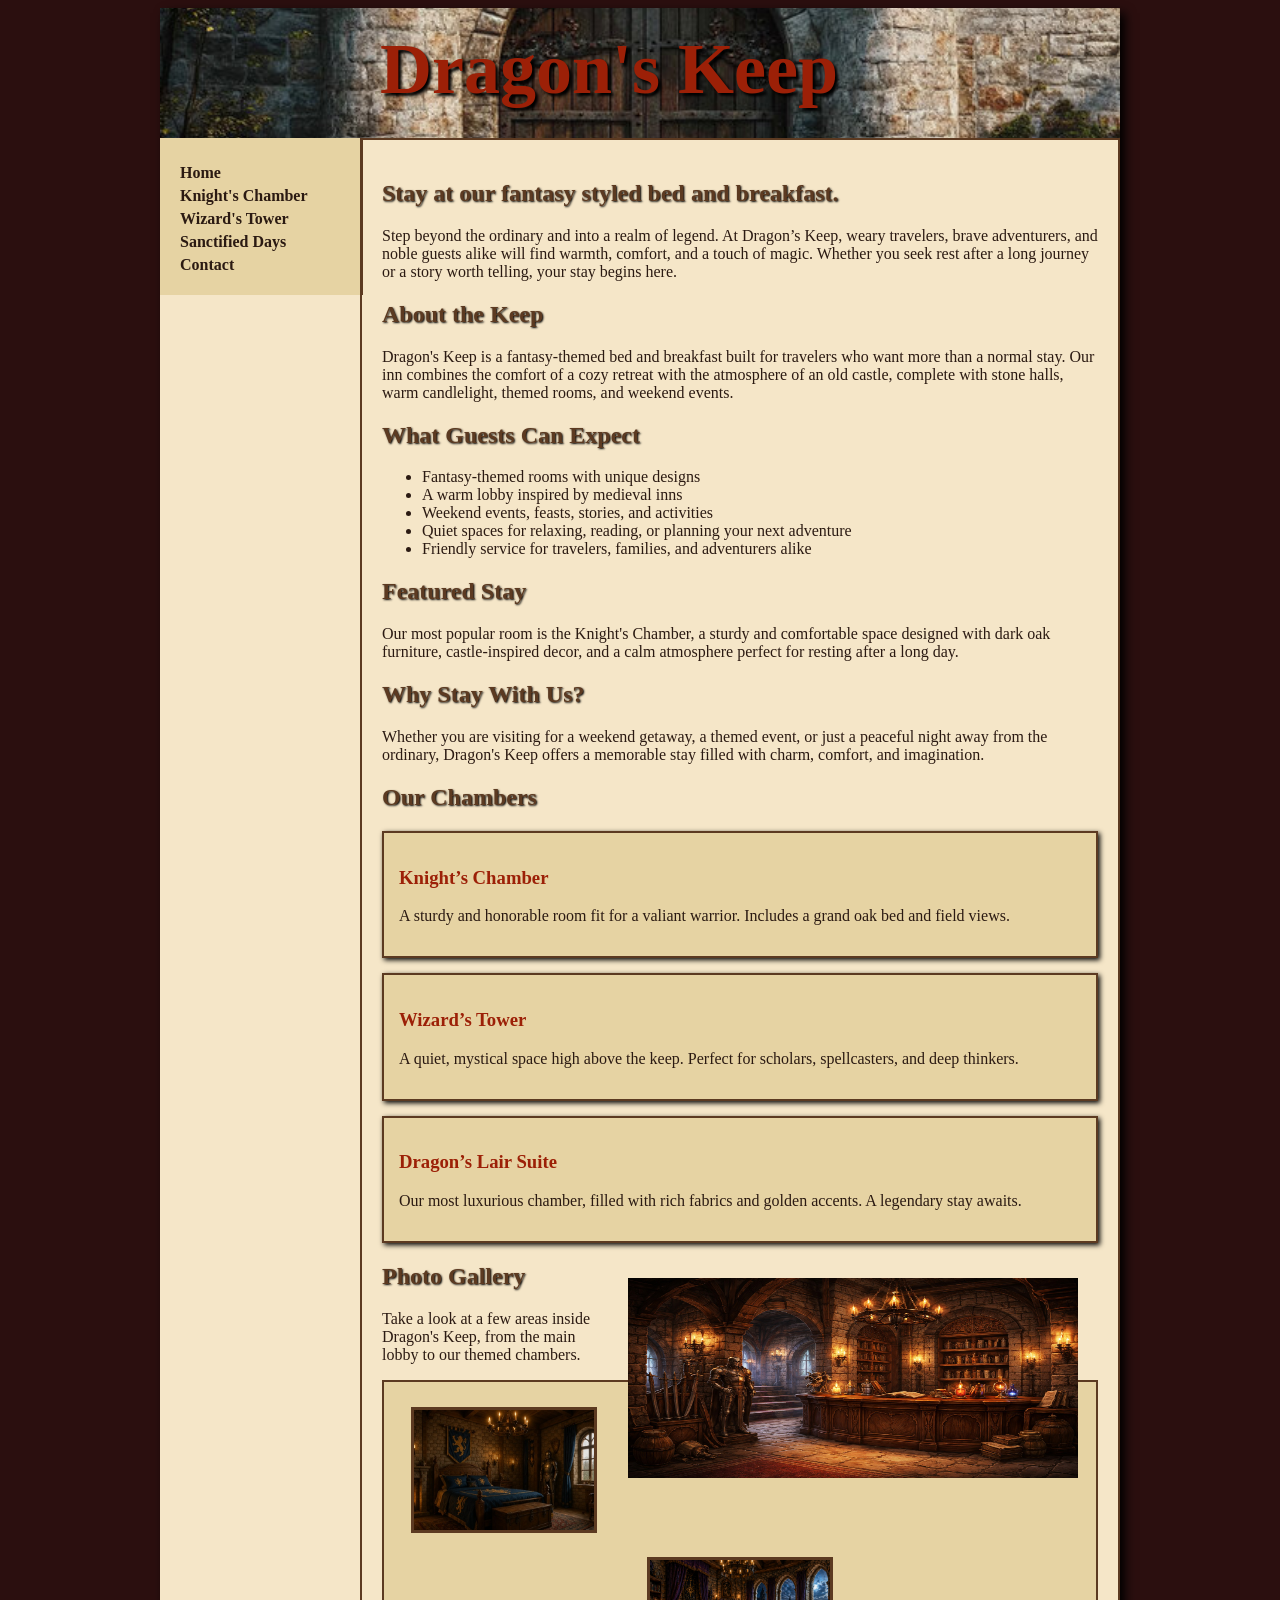
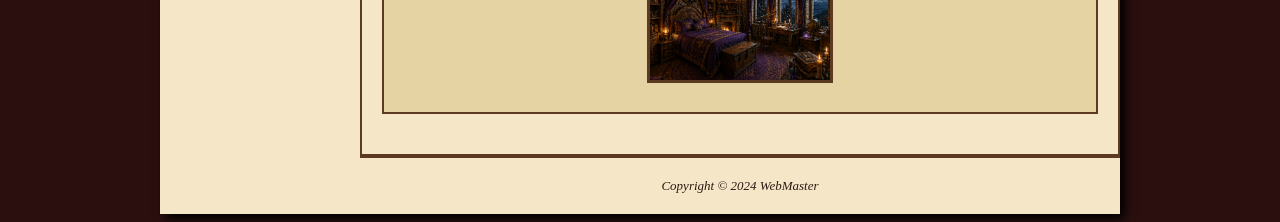
==== project_CCarrera/BegWebTemplate/index.html @ f4165d58 "Add files via upload" ====
<!DOCTYPE html>
<html lang="en">
<head>
<title>Dragon's Keep </title>
<meta charset="utf-8">
<meta name="description" content="Dragon's Keep is a fantasy-themed bed and breakfast with magical rooms, weekend events, and medieval comfort.">
<meta name="viewport" content="width=device-width, initial-scale=1.0">
<link href="Styles/styles.css" rel="stylesheet">
</head>
<body>
<div id="wrapper">
  <header>
      <h1>Dragon's Keep</h1>
  </header>
  <nav>
  <ul> 
    <li><a href="index.html">Home</a></li>
	<li><a href="rooms/KnightS_Chamber.html">Knight's Chamber</a></li>
	<li><a href="rooms/WizardS_Tower.html">Wizard's Tower</a></li>
	<li><a href="weekend.html">Sanctified Days</a></li>
	<li><a href="contact.html">Contact</a></li>
  </ul>
  </nav>
 <main>
 <h2> Stay at our fantasy styled bed and breakfast.</h2>
 <p> Step beyond the ordinary and into a realm of legend. At Dragon’s Keep, weary travelers, brave adventurers, and noble guests alike will find warmth, comfort, and a touch of magic. Whether you seek rest after a long journey or a story worth telling, your stay begins here.</p>
 <h2>About the Keep</h2>
<p>
Dragon's Keep is a fantasy-themed bed and breakfast built for travelers who want more than a normal stay. Our inn combines the comfort of a cozy retreat with the atmosphere of an old castle, complete with stone halls, warm candlelight, themed rooms, and weekend events.
</p>

<h2>What Guests Can Expect</h2>
<ul>
  <li>Fantasy-themed rooms with unique designs</li>
  <li>A warm lobby inspired by medieval inns</li>
  <li>Weekend events, feasts, stories, and activities</li>
  <li>Quiet spaces for relaxing, reading, or planning your next adventure</li>
  <li>Friendly service for travelers, families, and adventurers alike</li>
</ul>

<h2>Featured Stay</h2>
<p>
Our most popular room is the Knight's Chamber, a sturdy and comfortable space designed with dark oak furniture, castle-inspired decor, and a calm atmosphere perfect for resting after a long day.
</p>

<h2>Why Stay With Us?</h2>
<p>
Whether you are visiting for a weekend getaway, a themed event, or just a peaceful night away from the ordinary, Dragon's Keep offers a memorable stay filled with charm, comfort, and imagination.
</p> 
 <h2>Our Chambers</h2>
 <div class="room">
  <h3>Knight’s Chamber</h3>
  <p>A sturdy and honorable room fit for a valiant warrior. Includes a grand oak bed and field views.</p>
</div>

<div class="room">
  <h3>Wizard’s Tower</h3>
  <p>A quiet, mystical space high above the keep. Perfect for scholars, spellcasters, and deep thinkers.</p>
</div>

<div class="room">
  <h3>Dragon’s Lair Suite</h3>
  <p>Our most luxurious chamber, filled with rich fabrics and golden accents. A legendary stay awaits.</p>
</div>

  <img src="images/fantasy_lobby.jpg" alt="fantasy styled lobby" width="450" height="200">
  <h2>Photo Gallery</h2>

<p>
Take a look at a few areas inside Dragon's Keep, from the main lobby to our themed chambers.
</p>

<div class="gallery">
  <img src="images/knights_chamber.jpg" alt="Knight's Chamber room with medieval decor" width="500" height="500">
  <img src="images/wizard_tower.jpg" alt="Wizard's Tower room with magical decor" width="500" height="500">
</div>
  </main>
  <footer>
  Copyright &copy; 2024 WebMaster
  </footer>
</div>
</body>
</html>
---- project_CCarrera/BegWebTemplate/Styles/styles.css ----
header, nav, main, footer { display: block; }

body {
  background-color: #2b0f0f; /* deep dark red */
  font-family: Georgia, "Times New Roman", Garamond, serif;
}

#wrapper {
  width: 960px;
  margin: auto;
  background-color: #f5e6c8; /* parchment */
  color: #2b1a12;
  box-shadow: 5px 5px 10px #000000;
}

/* HEADER */
h1 {
  background-image: url("../images/gate.jpg");
  background-repeat: no-repeat;
  background-size: cover;        
  background-position: center;   

  height: 110px;
  font-size: 4.5em;
  padding-left: 220px;
  padding-top: 20px;

  text-shadow: 3px 3px 3px #000;
  margin: 0;
  color: #9C2007;
}

h2 {
  text-shadow: 1px 1px 2px #000;
  color: #5c3a21;
}

h4 {
  height: 60px;
  font-size: 2.5em;
  padding-right: 220px;
  padding-top: 20px;

  text-shadow: 1px 1px 1px #000;
  margin: 0;
  color: #9C2007;
}
/* NAV */
nav {
  padding-top: 10px;
  float: left;
  width: 200px;
  background-color: #e6d3a3;
  border-right: 3px solid #5c3a21;
}

nav ul {
  list-style-type: none;
  padding-left: 20px;
}

nav li {
  padding-bottom: 5px;
  font-weight: bold;
}

nav a {
  text-decoration: none;
}

nav a:link { color: #2b1a12; }
nav a:visited { color: #7a5a3a; }
nav a:hover { color: #c9a44c; } /* gold hover */

/* MAIN CONTENT */
main {
  background-color: #f5e6c8; /* parchment */
  margin-left: 200px;
  padding: 20px;
  min-height: 300px;
  border: 2px solid #5c3a21;
}

main img {
  float: right;
  padding: 20px;
}

/* FOOTER */
footer {
  background-color: #f5e6c8;
  margin-left: 200px;
  padding: 20px;
  text-align: center;
  font-size: small;
  font-style: italic;
  border-top: 2px solid #5c3a21;
}

/* EVENTS */
.event {
  background-color: #f5e6c8;
  border: 2px solid #5c3a21;
  padding: 12px;
  margin-bottom: 15px;
}

.event h3 {
  color: #9C2007;
}
form {
  background-color: #e6d3a3;
  border: 2px solid #5c3a21;
  padding: 15px;
}

label {
  display: block;
  margin-top: 10px;
  font-weight: bold;
}

input, textarea, select {
  margin-bottom: 10px;
}

input[type="text"],
input[type="email"],
textarea,
select {
  width: 90%;
  padding: 6px;
}
textarea,
select {
  width: 90%;
  padding: 6px;
}
table {
  width: 100%;
  border-collapse: collapse;
  margin-bottom: 20px;
}

th, td {
  border: 2px solid #5c3a21;
  padding: 10px;
  text-align: left;
}

th {
  background-color: #e6d3a3;
}
@media (max-width: 768px) {
  #wrapper {
    width: 100%;
  }

  nav {
    float: none;
    width: auto;
    border-right: none;
  }

  main, footer {
    margin-left: 0;
  }

  h1 {
    font-size: 2.5em;
    padding-left: 20px;
  }

  main img {
    float: none;
    max-width: 100%;
    height: auto;
  }

  form {
    width: 100%;
  }
}
/* ROOM CARDS */
.room {
  background-color: #e6d3a3;
  border: 2px solid #5c3a21;
  padding: 15px;
  margin-bottom: 15px;
  box-shadow: 2px 2px 5px #000;
}

.room h3 {
  color: #9C2007;
}

/* GALLERY */
.gallery {
  text-align: center;
  background-color: #e6d3a3;
  border: 2px solid #5c3a21;
  padding: 15px;
  margin-bottom: 20px;
}

.gallery img {
  float: none;
  width: 180px;
  height: 120px;
  object-fit: cover;
  margin: 10px;
  border: 3px solid #5c3a21;
  padding: 0;
}

/* BUTTON */
button {
  background-color: #5c3a21;
  color: #f5e6c8;
  padding: 10px 15px;
  border: none;
  font-weight: bold;
  cursor: pointer;
}

button:hover {
  background-color: #9C2007;
}

#message {
  font-weight: bold;
  color: #9C2007;
}
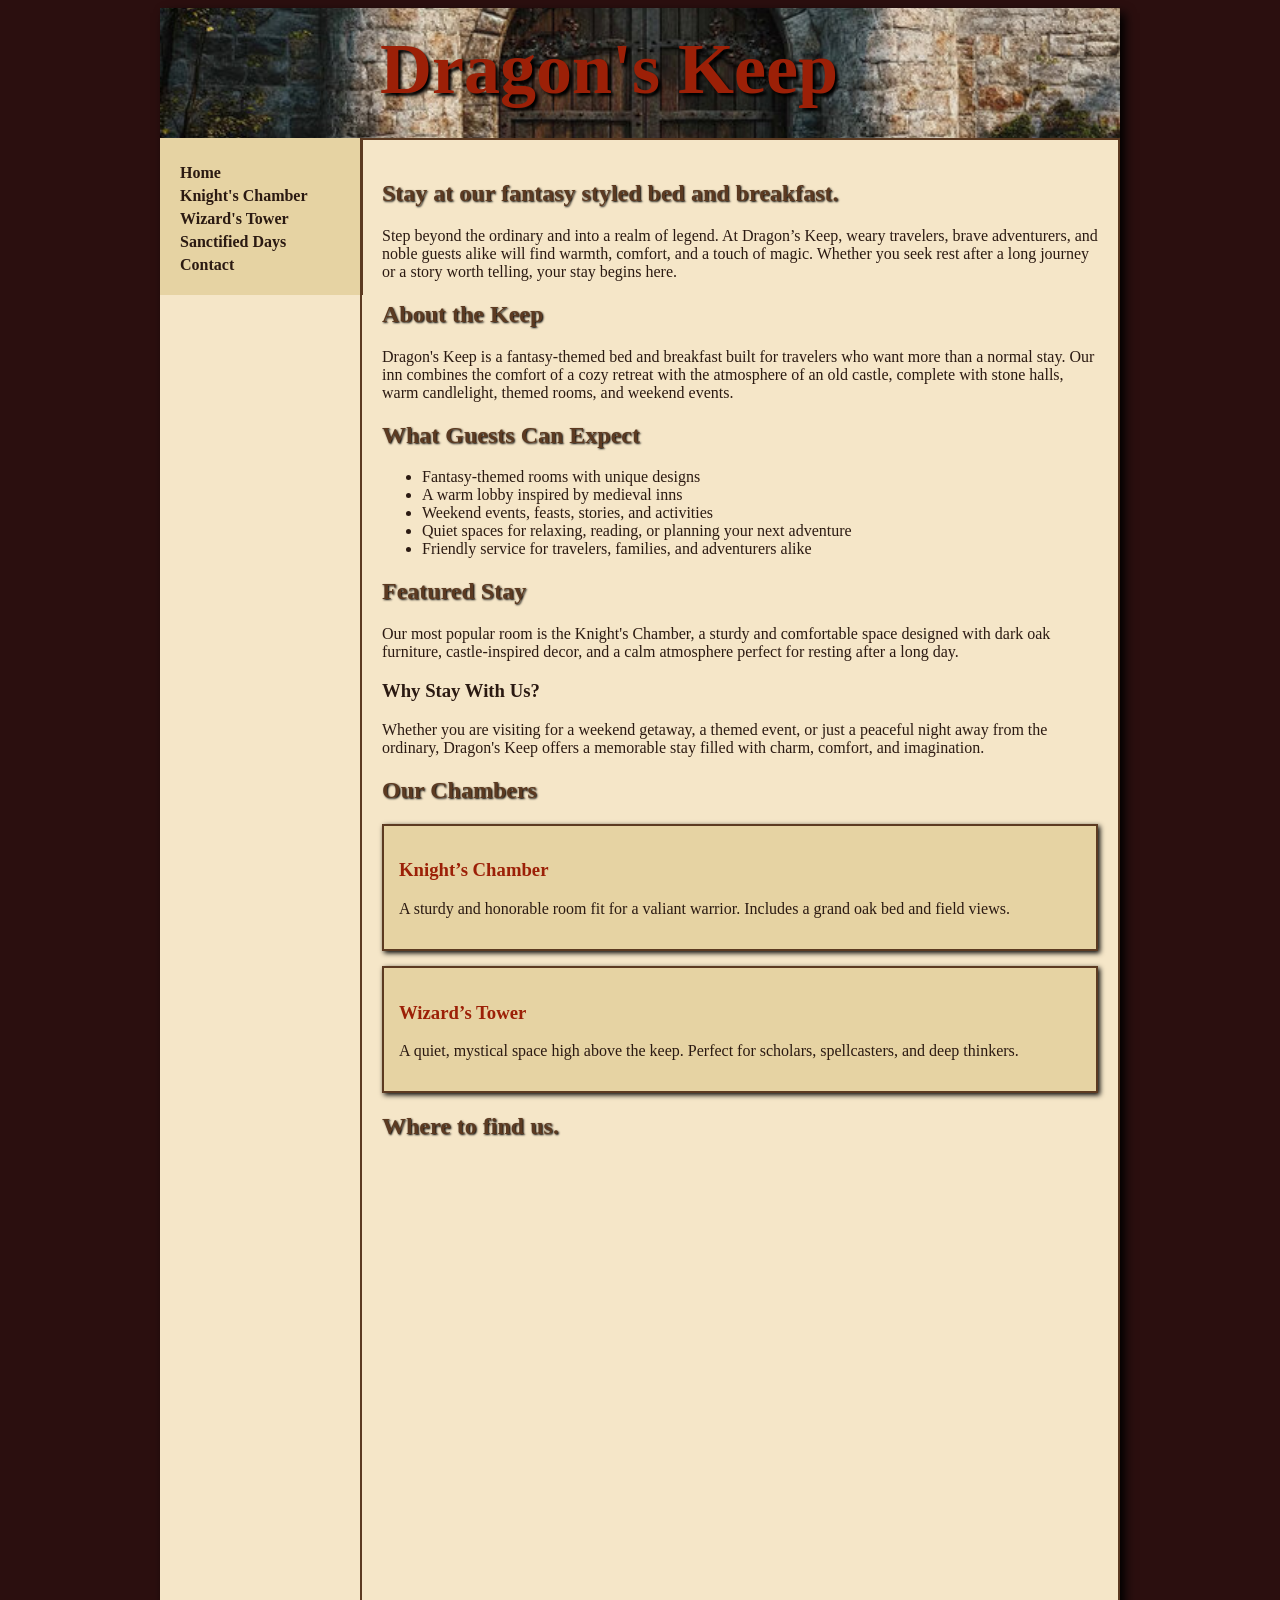
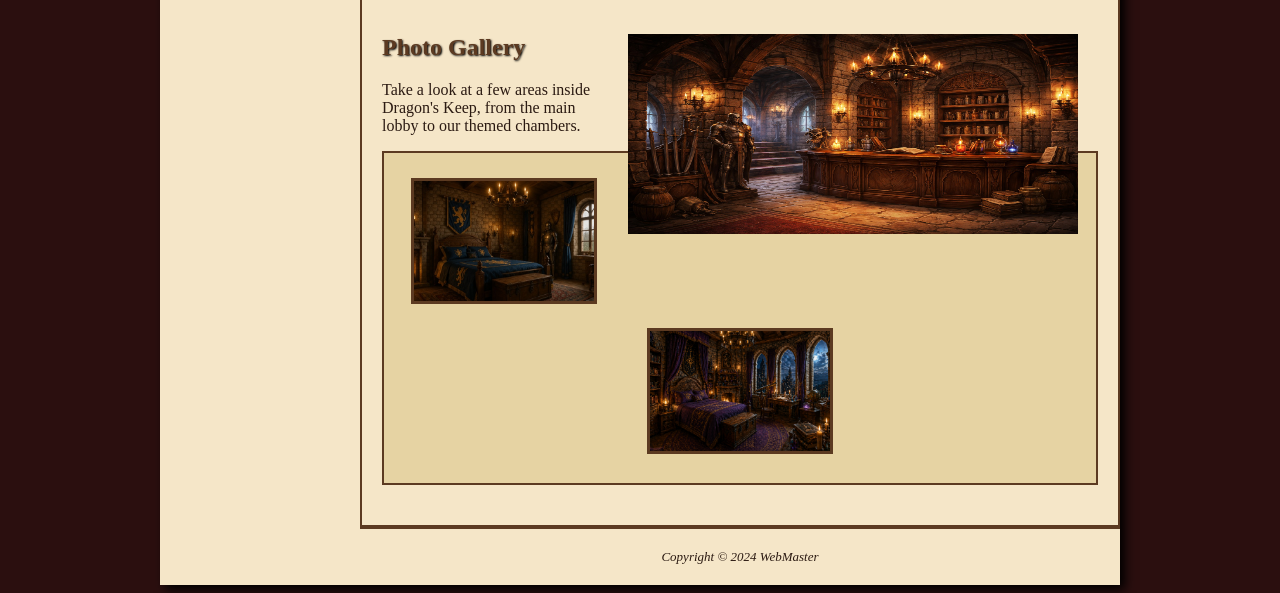
==== commit 14ccf800: "Update index.html" ====
--- a/project_CCarrera/BegWebTemplate/index.html
+++ b/project_CCarrera/BegWebTemplate/index.html
@@ -43,7 +43,7 @@
 Our most popular room is the Knight's Chamber, a sturdy and comfortable space designed with dark oak furniture, castle-inspired decor, and a calm atmosphere perfect for resting after a long day.
 </p>
 
-<h2>Why Stay With Us?</h2>
+<h3>Why Stay With Us?</h3>
 <p>
 Whether you are visiting for a weekend getaway, a themed event, or just a peaceful night away from the ordinary, Dragon's Keep offers a memorable stay filled with charm, comfort, and imagination.
 </p> 
@@ -58,10 +58,8 @@
   <p>A quiet, mystical space high above the keep. Perfect for scholars, spellcasters, and deep thinkers.</p>
 </div>
 
-<div class="room">
-  <h3>Dragon’s Lair Suite</h3>
-  <p>Our most luxurious chamber, filled with rich fabrics and golden accents. A legendary stay awaits.</p>
-</div>
+<h2>Where to find us.</h2>
+<iframe src="https://www.google.com/maps/embed?pb=!1m18!1m12!1m3!1d104319.52731091315!2d-102.04733888359372!3d35.20683690000001!2m3!1f0!2f0!3f0!3m2!1i1024!2i768!4f13.1!3m3!1m2!1s0x870151c61a32194f%3A0x69af4914a3a4f57f!2sAmarillo%20College%20West%20Campus!5e0!3m2!1sen!2sus!4v1778703053993!5m2!1sen!2sus" width="600" height="450" style="border:0;" allowfullscreen="" loading="lazy" referrerpolicy="no-referrer-when-downgrade"></iframe>
 
   <img src="images/fantasy_lobby.jpg" alt="fantasy styled lobby" width="450" height="200">
   <h2>Photo Gallery</h2>
@@ -80,4 +78,4 @@
   </footer>
 </div>
 </body>
-</html>+</html>
